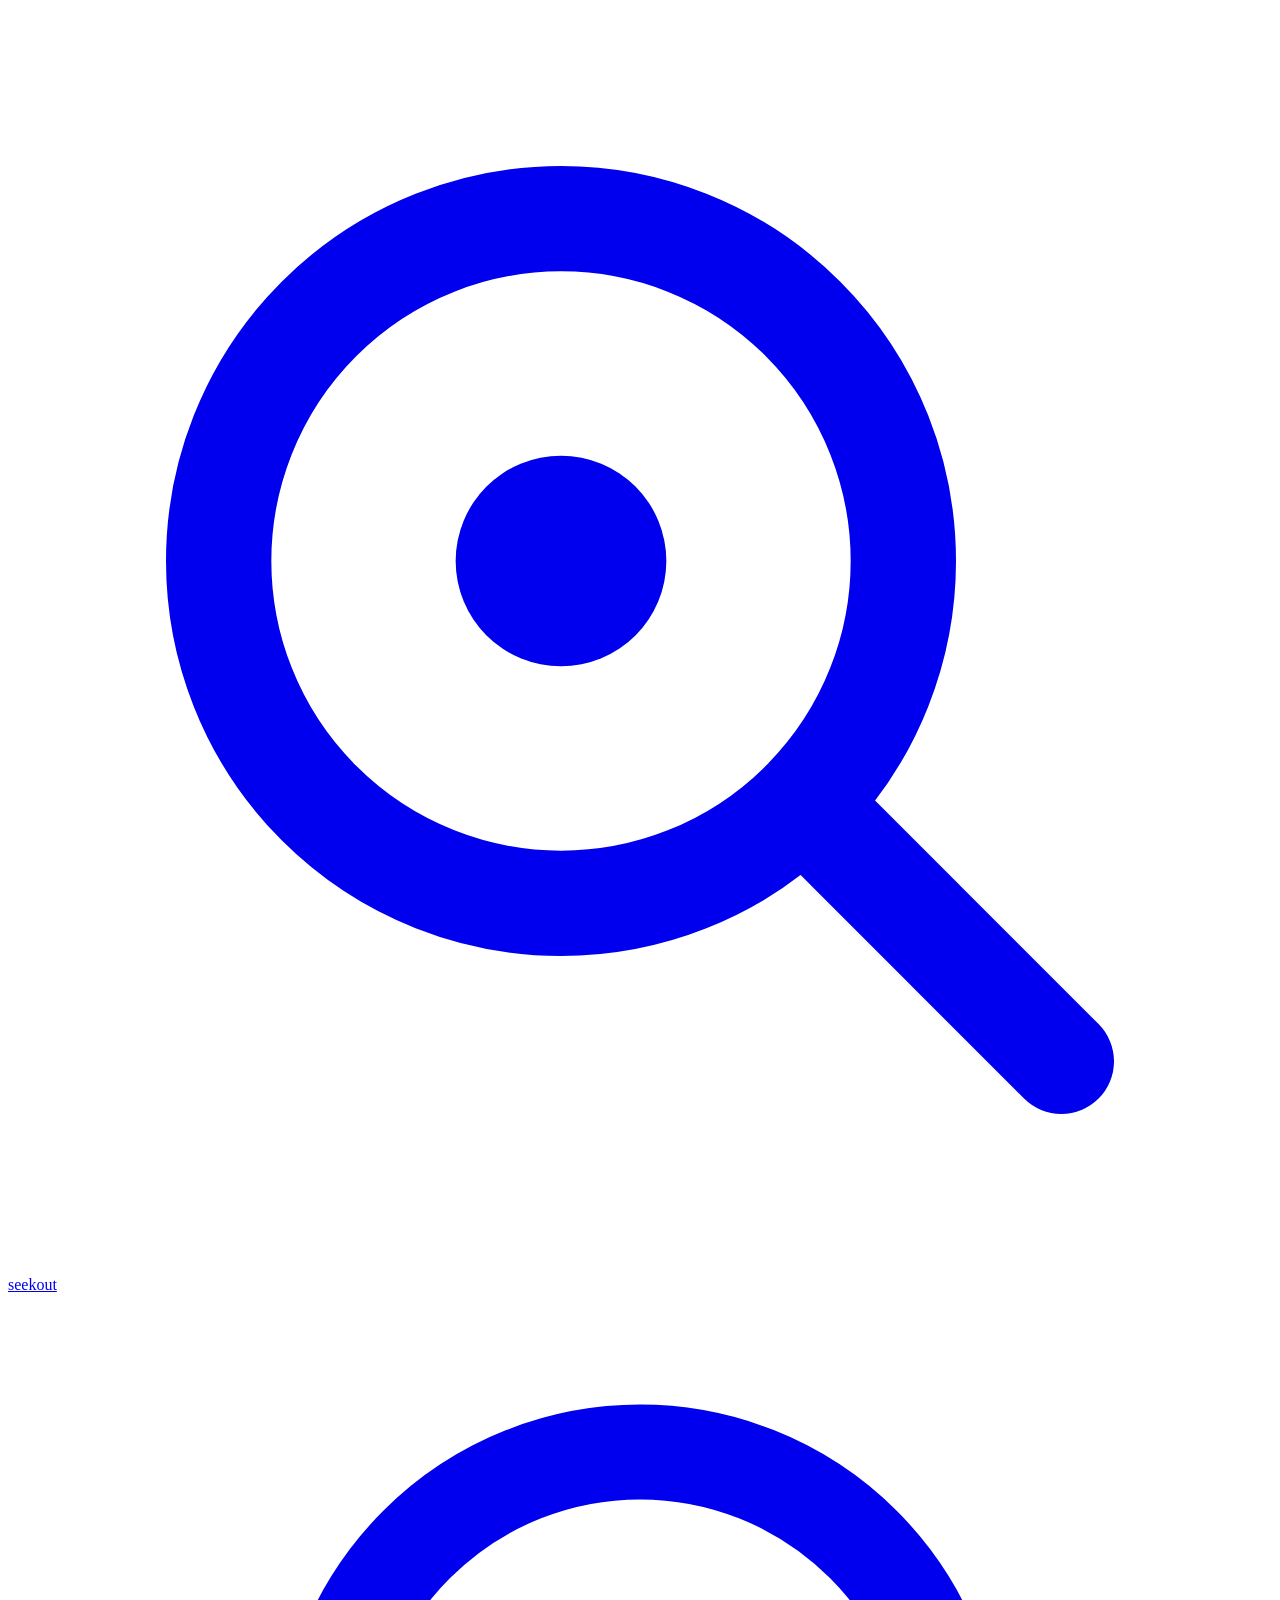
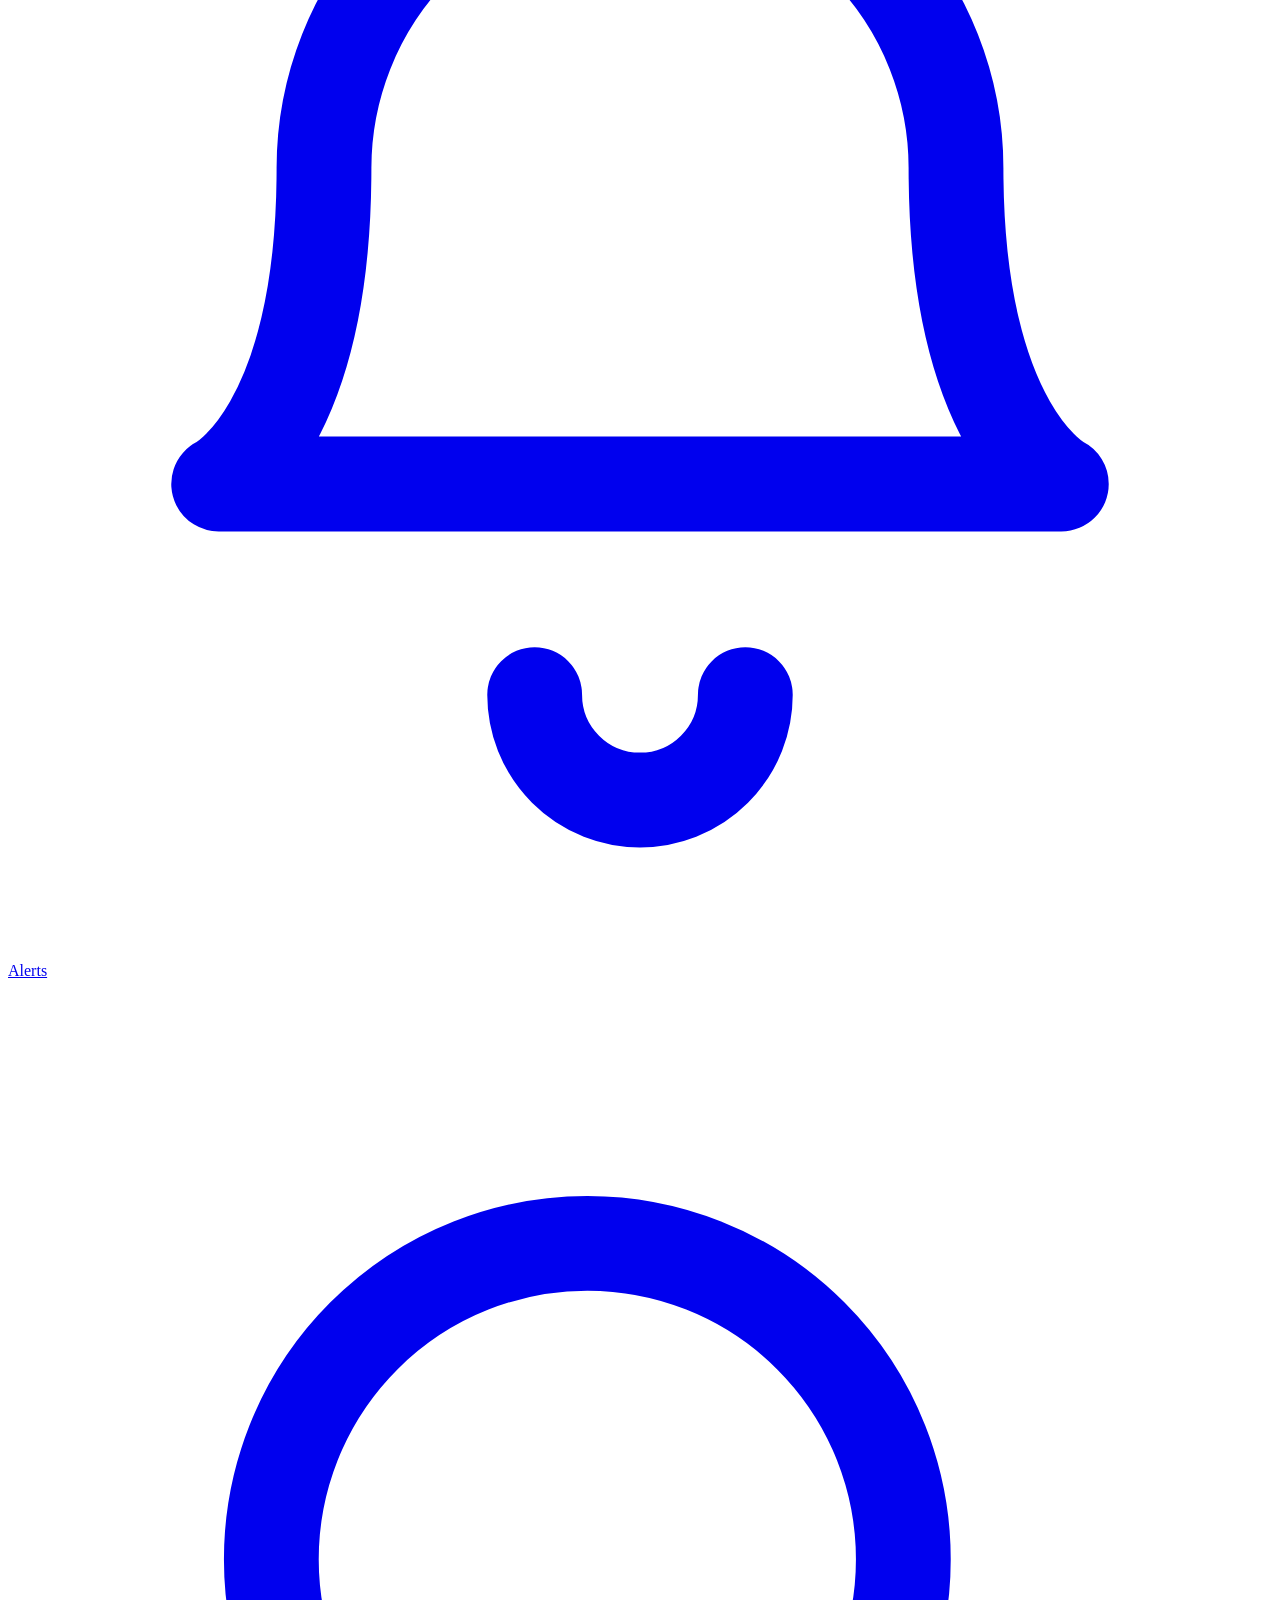
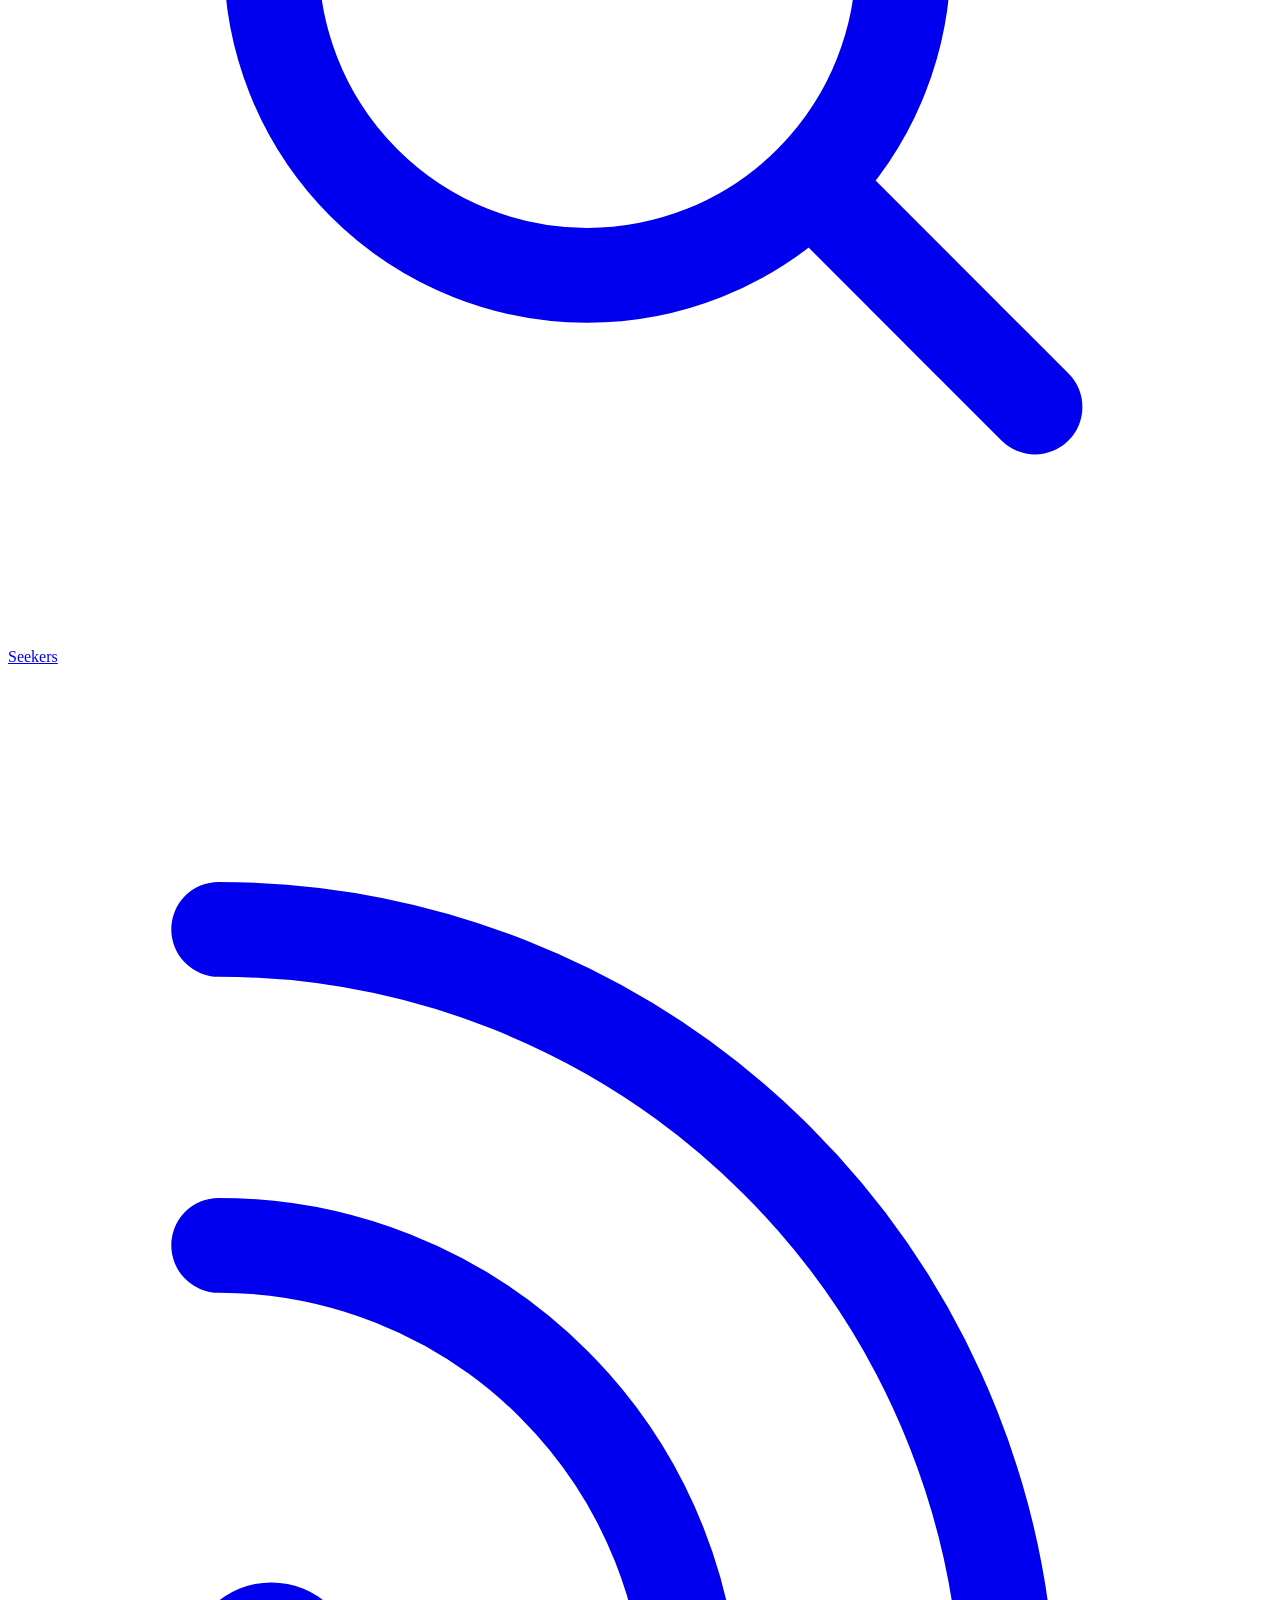
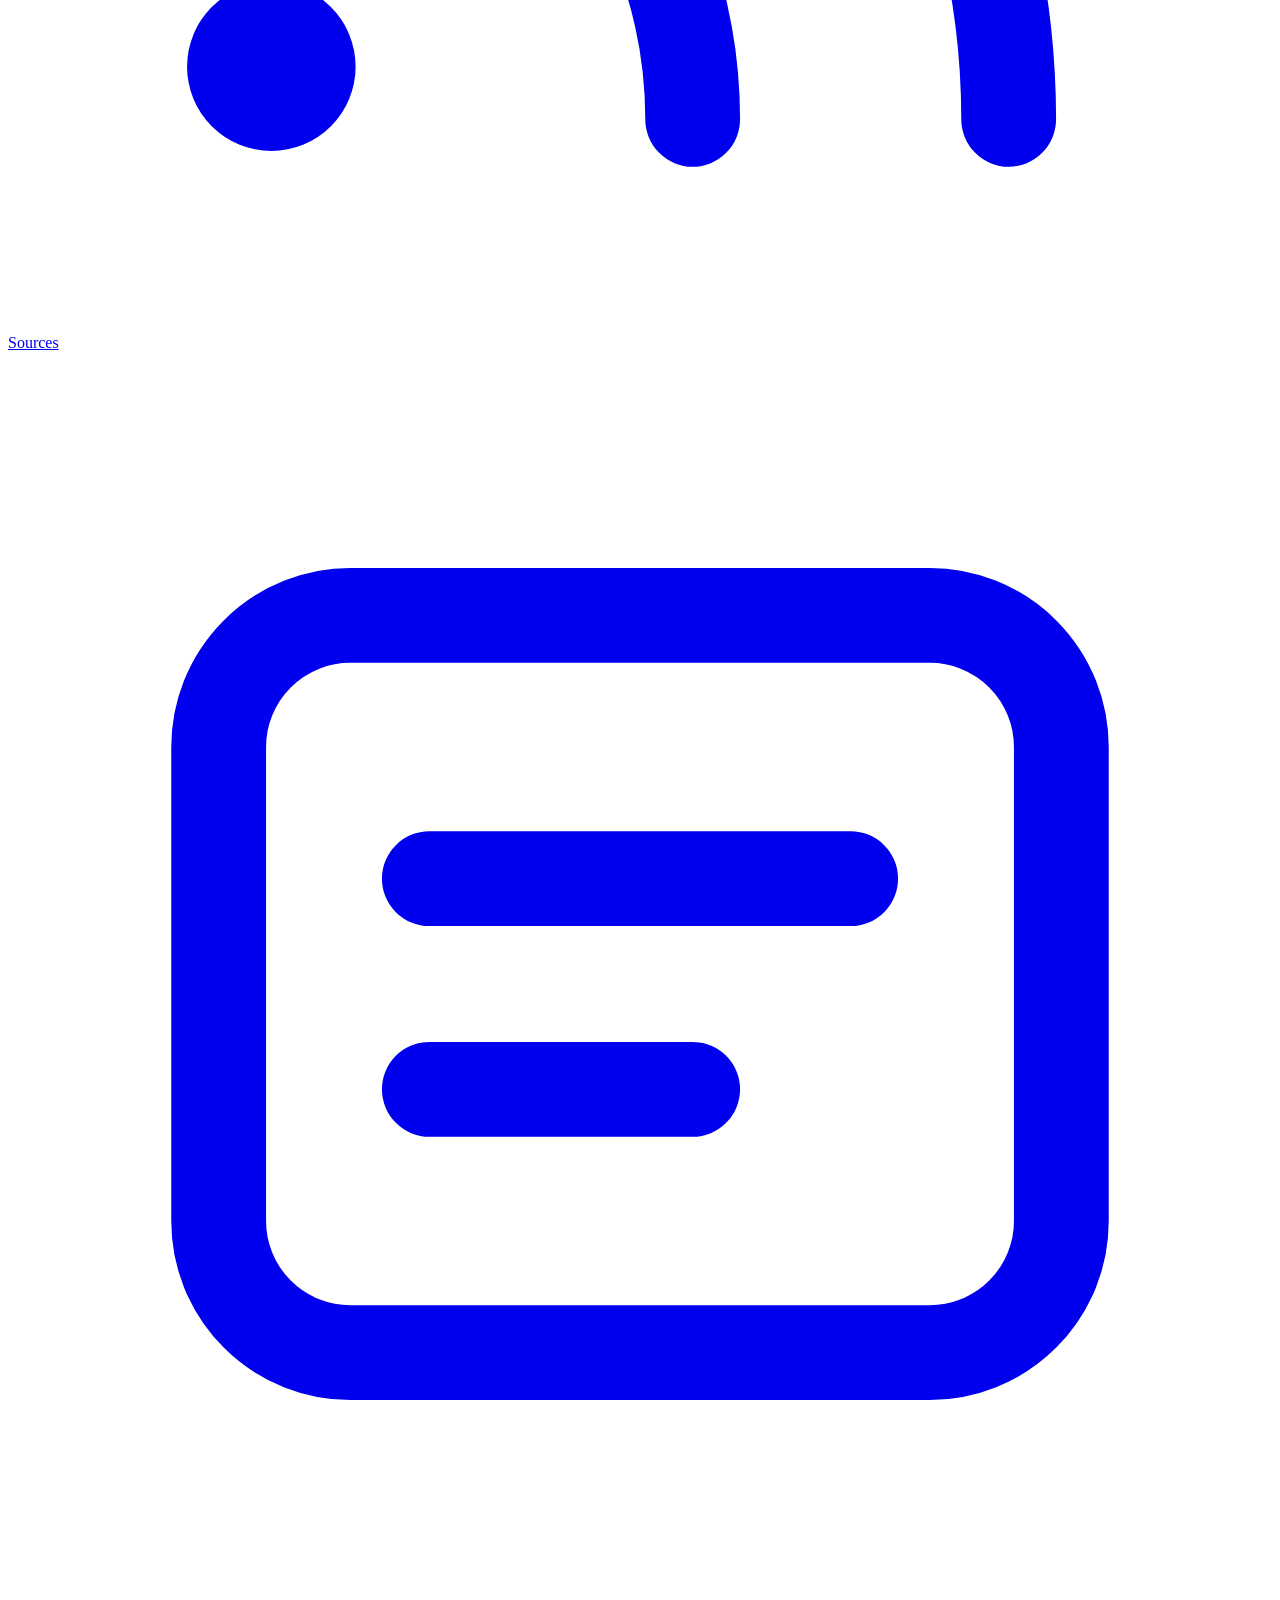
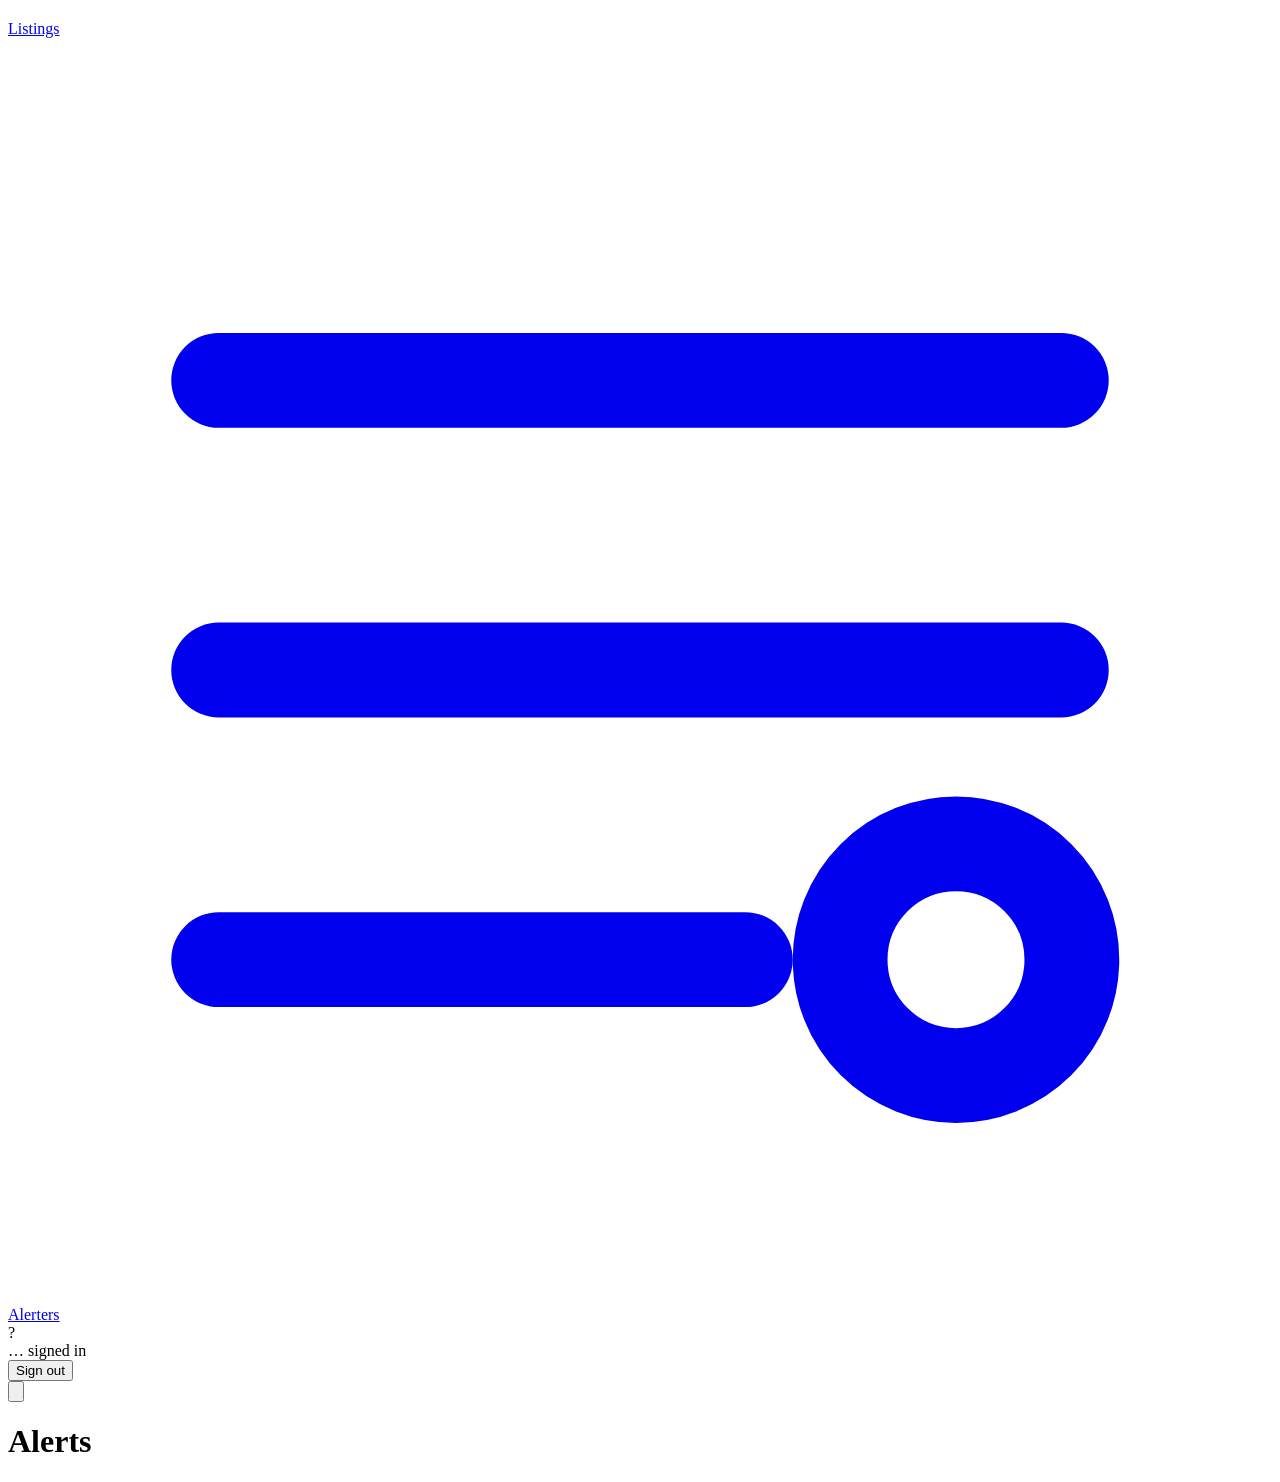
==== web/app/index.html @ 883607df "Overhaul the web UI: landing page plus a real app shell The old UI was one page of tab-switched list" ====
<!DOCTYPE html>
<html lang="en">
<head>
<meta charset="utf-8">
<meta name="viewport" content="width=device-width, initial-scale=1">
<title>seekout</title>
<link rel="icon" href="/favicon.svg" type="image/svg+xml">
<link rel="stylesheet" href="/styles.css">
<link rel="stylesheet" href="/app/app.css">
</head>
<body class="app-body">

<div class="app-shell">
  <aside class="sidebar" id="sidebar">
    <a class="brand" href="/">
      <svg viewBox="0 0 24 24" fill="none" aria-hidden="true">
        <circle cx="10.5" cy="10.5" r="6.5" stroke="currentColor" stroke-width="2"/>
        <path d="m15.6 15.6 4.4 4.4" stroke="currentColor" stroke-width="2" stroke-linecap="round"/>
        <circle cx="10.5" cy="10.5" r="2" fill="currentColor"/>
      </svg>
      <span>seekout</span>
    </a>

    <nav class="nav" id="nav">
      <a href="#/alerts" data-route="alerts">
        <svg viewBox="0 0 24 24"><path d="M12 3a6 6 0 0 0-6 6c0 5-2 6-2 6h16s-2-1-2-6a6 6 0 0 0-6-6Z" stroke="currentColor" stroke-width="1.8" fill="none" stroke-linejoin="round"/><path d="M10 19a2 2 0 0 0 4 0" stroke="currentColor" stroke-width="1.8" fill="none" stroke-linecap="round"/></svg>
        <span>Alerts</span>
        <span class="nav-count" id="nav-alerts-count" hidden></span>
      </a>
      <a href="#/seekers" data-route="seekers">
        <svg viewBox="0 0 24 24"><circle cx="11" cy="11" r="6" stroke="currentColor" stroke-width="1.8" fill="none"/><path d="m15.5 15.5 4 4" stroke="currentColor" stroke-width="1.8" stroke-linecap="round"/></svg>
        <span>Seekers</span>
      </a>
      <a href="#/sources" data-route="sources">
        <svg viewBox="0 0 24 24"><path d="M4 11a9 9 0 0 1 9 9M4 5a15 15 0 0 1 15 15" stroke="currentColor" stroke-width="1.8" fill="none" stroke-linecap="round"/><circle cx="5" cy="19" r="1.6" fill="currentColor"/></svg>
        <span>Sources</span>
      </a>
      <a href="#/listings" data-route="listings">
        <svg viewBox="0 0 24 24"><rect x="4" y="5" width="16" height="14" rx="2.5" stroke="currentColor" stroke-width="1.8" fill="none"/><path d="M8 10h8M8 14h5" stroke="currentColor" stroke-width="1.8" stroke-linecap="round"/></svg>
        <span>Listings</span>
      </a>
      <a href="#/alerters" data-route="alerters">
        <svg viewBox="0 0 24 24"><path d="M4 6.5h16M4 12h16M4 17.5h10" stroke="currentColor" stroke-width="1.8" stroke-linecap="round"/><circle cx="18" cy="17.5" r="2.2" stroke="currentColor" stroke-width="1.8" fill="none"/></svg>
        <span>Alerters</span>
      </a>
    </nav>

    <div class="sidebar-foot">
      <div class="account">
        <div class="avatar" id="account-avatar">?</div>
        <div class="account-meta">
          <span class="truncate" id="account-email">…</span>
          <span class="dim small">signed in</span>
        </div>
      </div>
      <button class="btn btn-ghost btn-sm" id="signout">Sign out</button>
    </div>
  </aside>

  <div class="main">
    <header class="topbar">
      <button class="btn btn-icon btn-ghost menu-toggle" id="menu-toggle" aria-label="Menu">
        <svg viewBox="0 0 24 24"><path d="M4 7h16M4 12h16M4 17h16" stroke="currentColor" stroke-width="2" stroke-linecap="round"/></svg>
      </button>
      <div class="page-head">
        <h1 id="page-title">Alerts</h1>
        <p class="muted small" id="page-sub"></p>
      </div>
      <div class="topbar-actions row" id="page-actions"></div>
    </header>

    <main class="view" id="view"></main>
  </div>
</div>

<div id="modal-host"></div>
<div class="toasts" id="toasts"></div>

<script src="/vendor/pocketbase.umd.js"></script>
<script src="/app/app.js"></script>
</body>
</html>
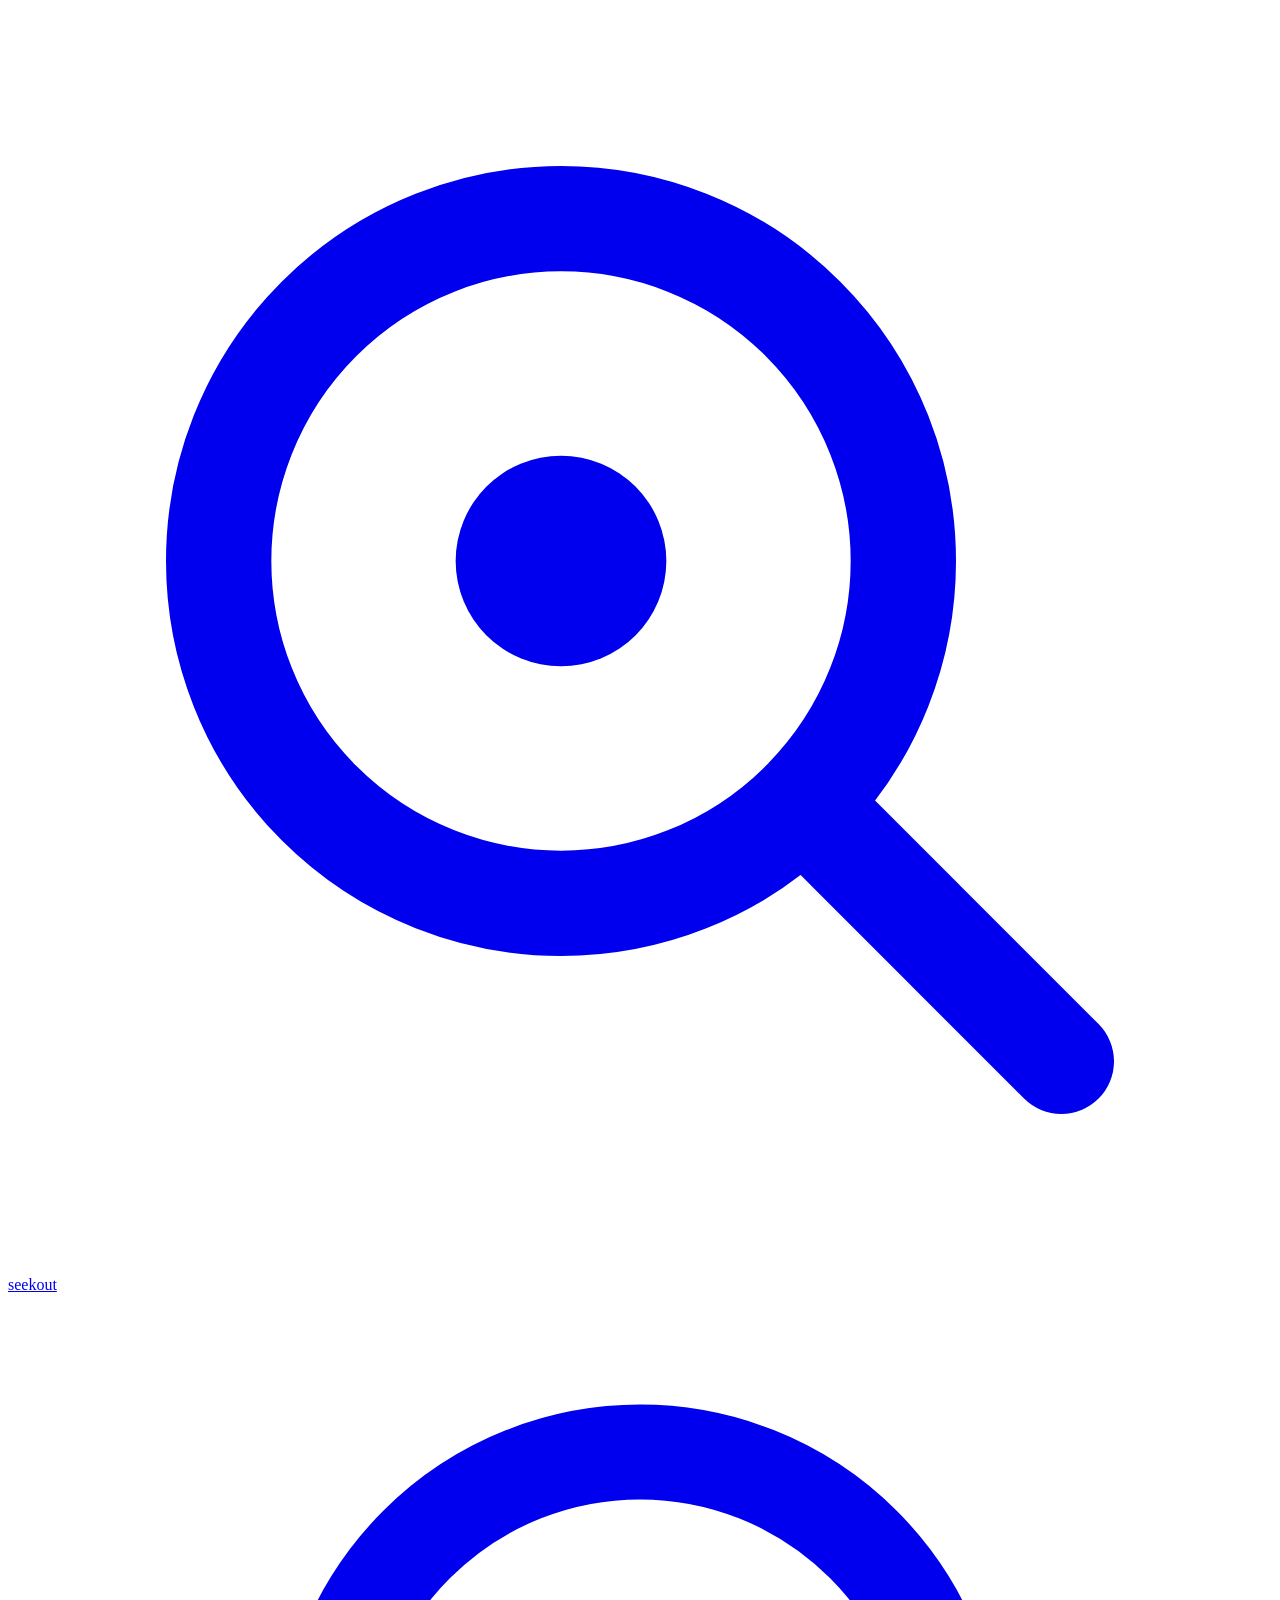
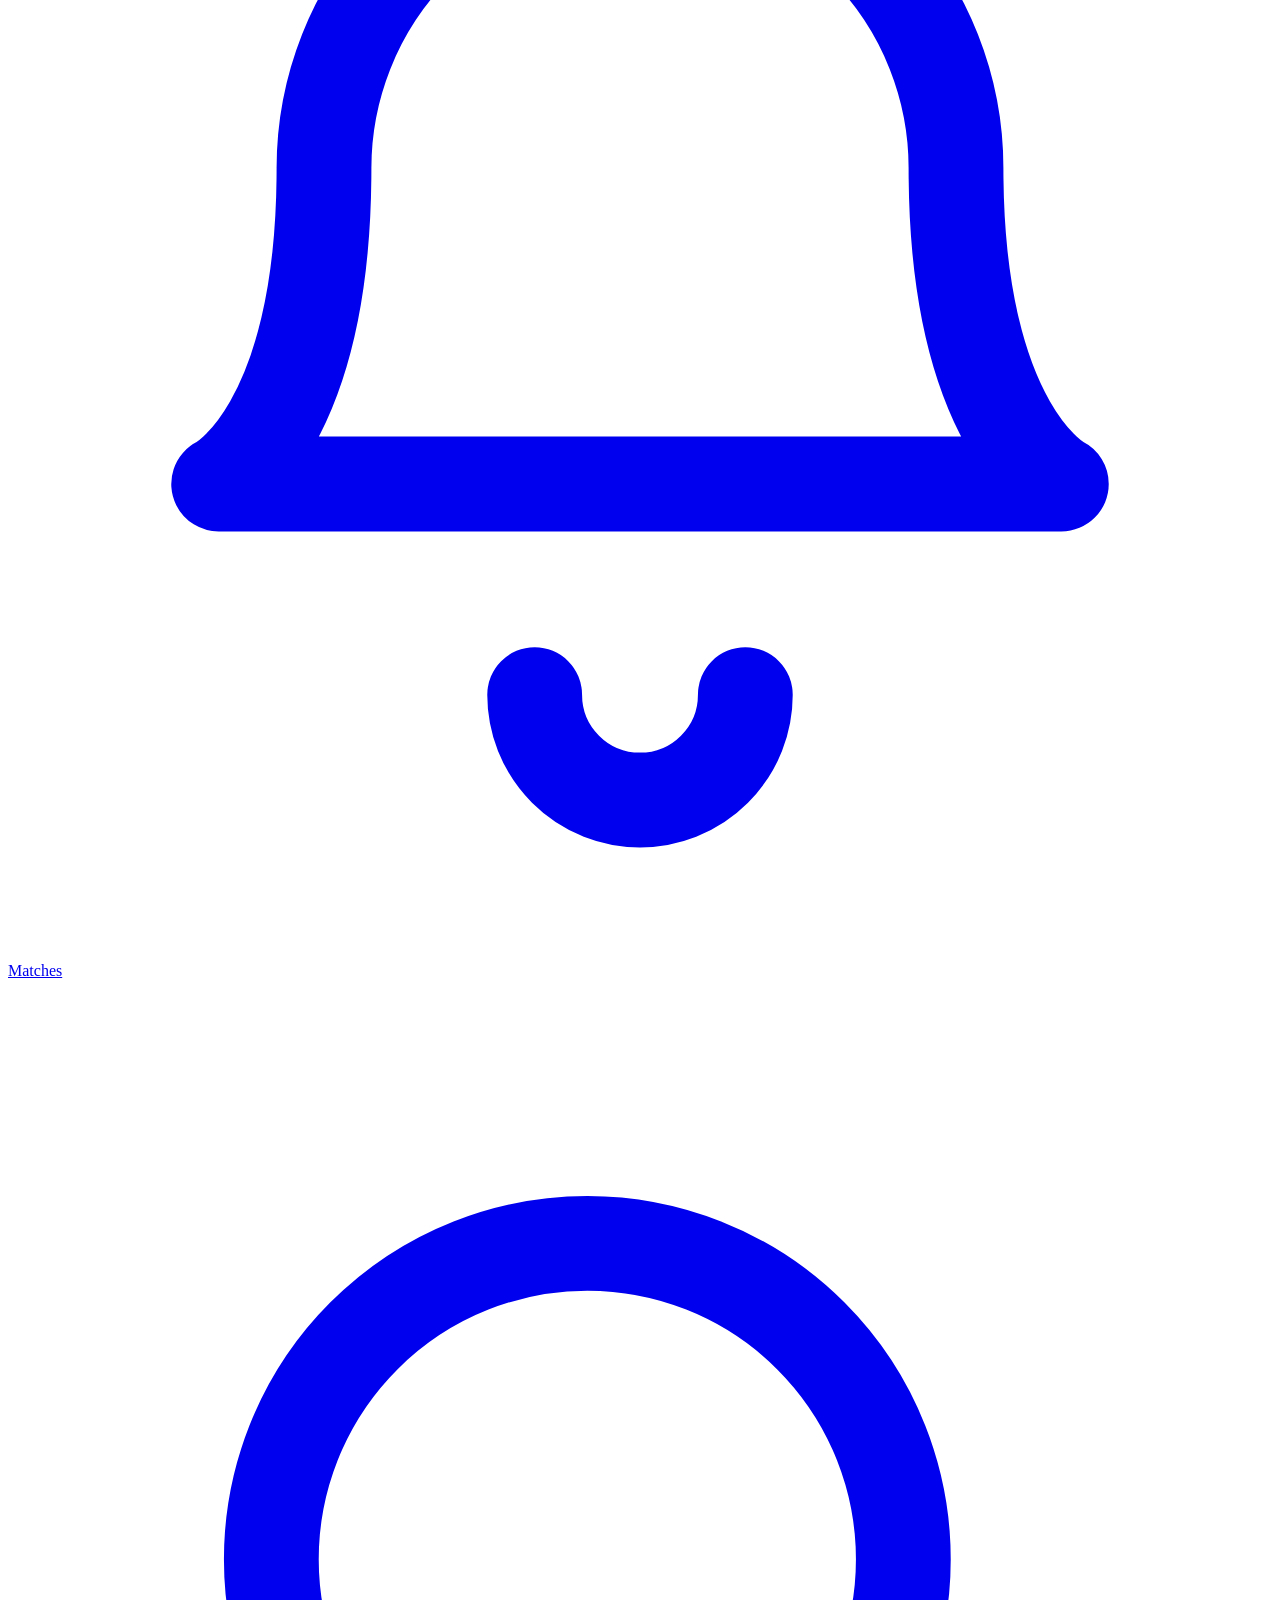
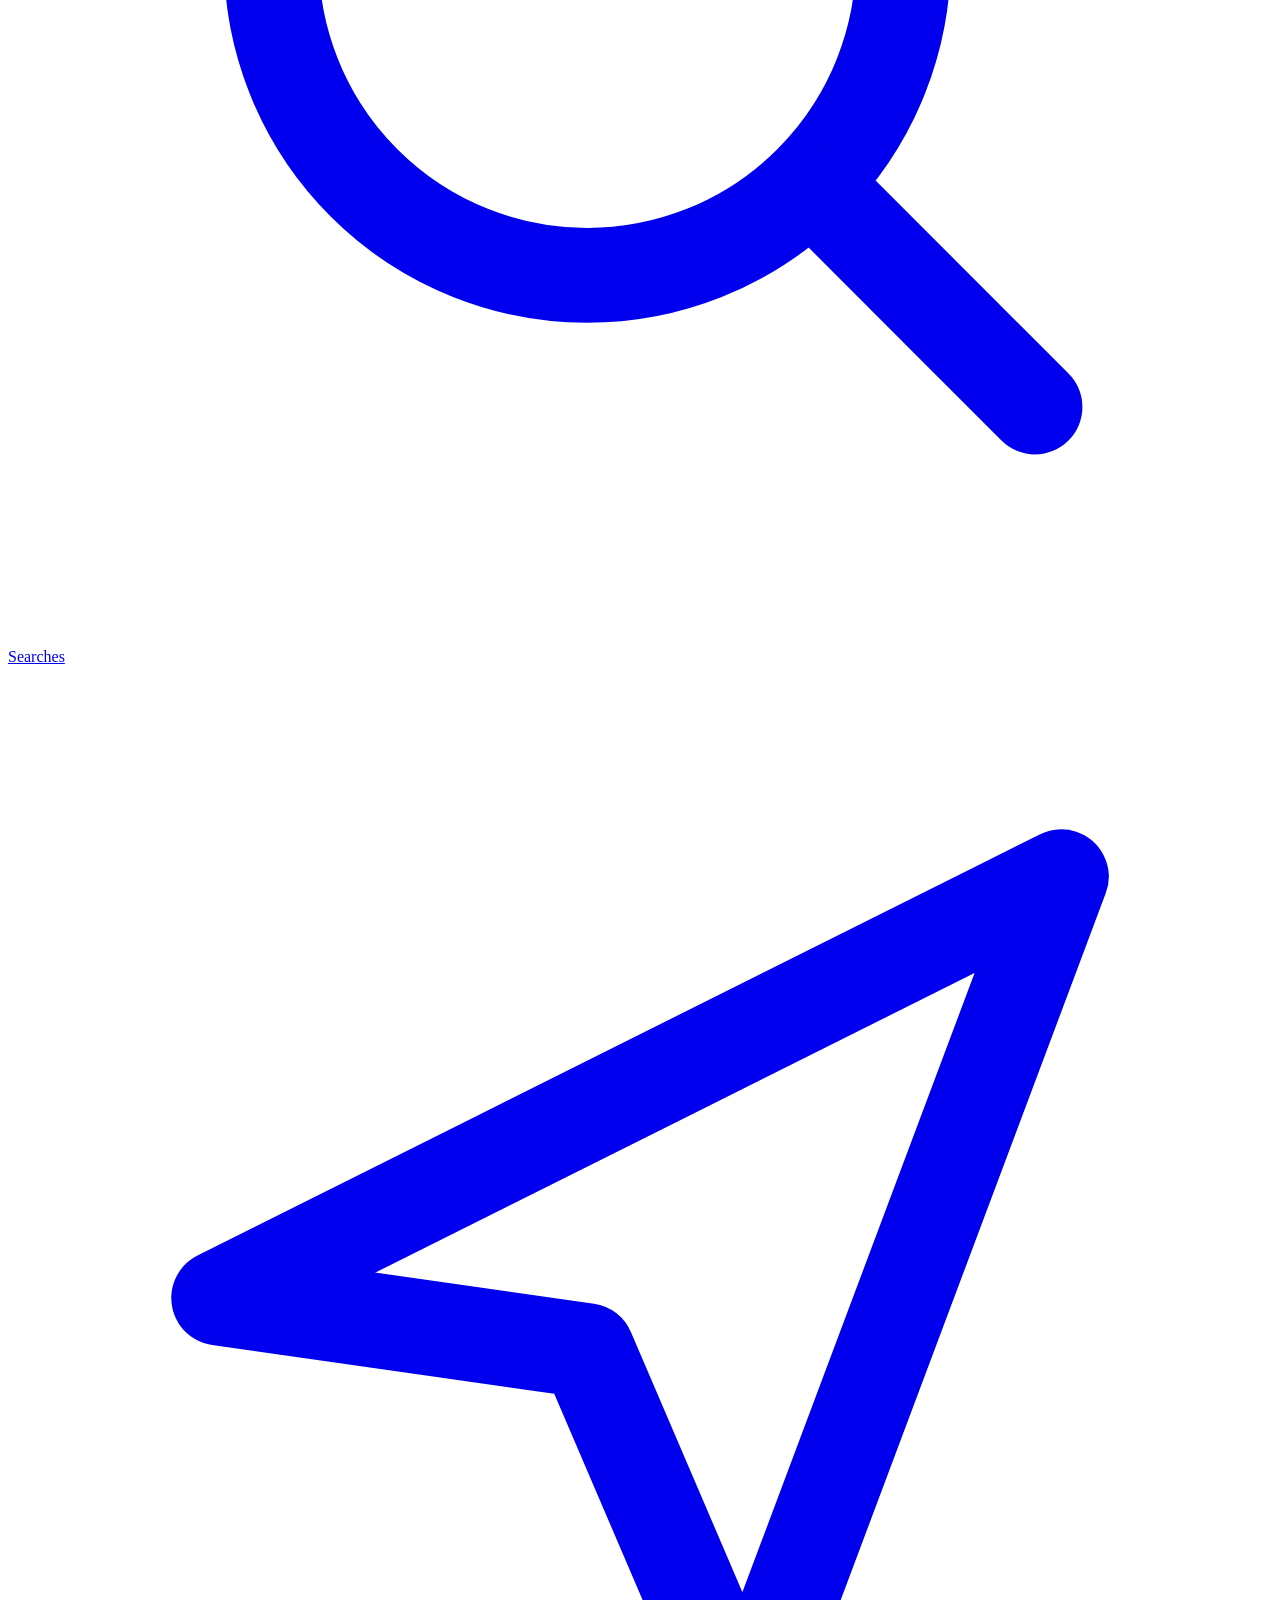
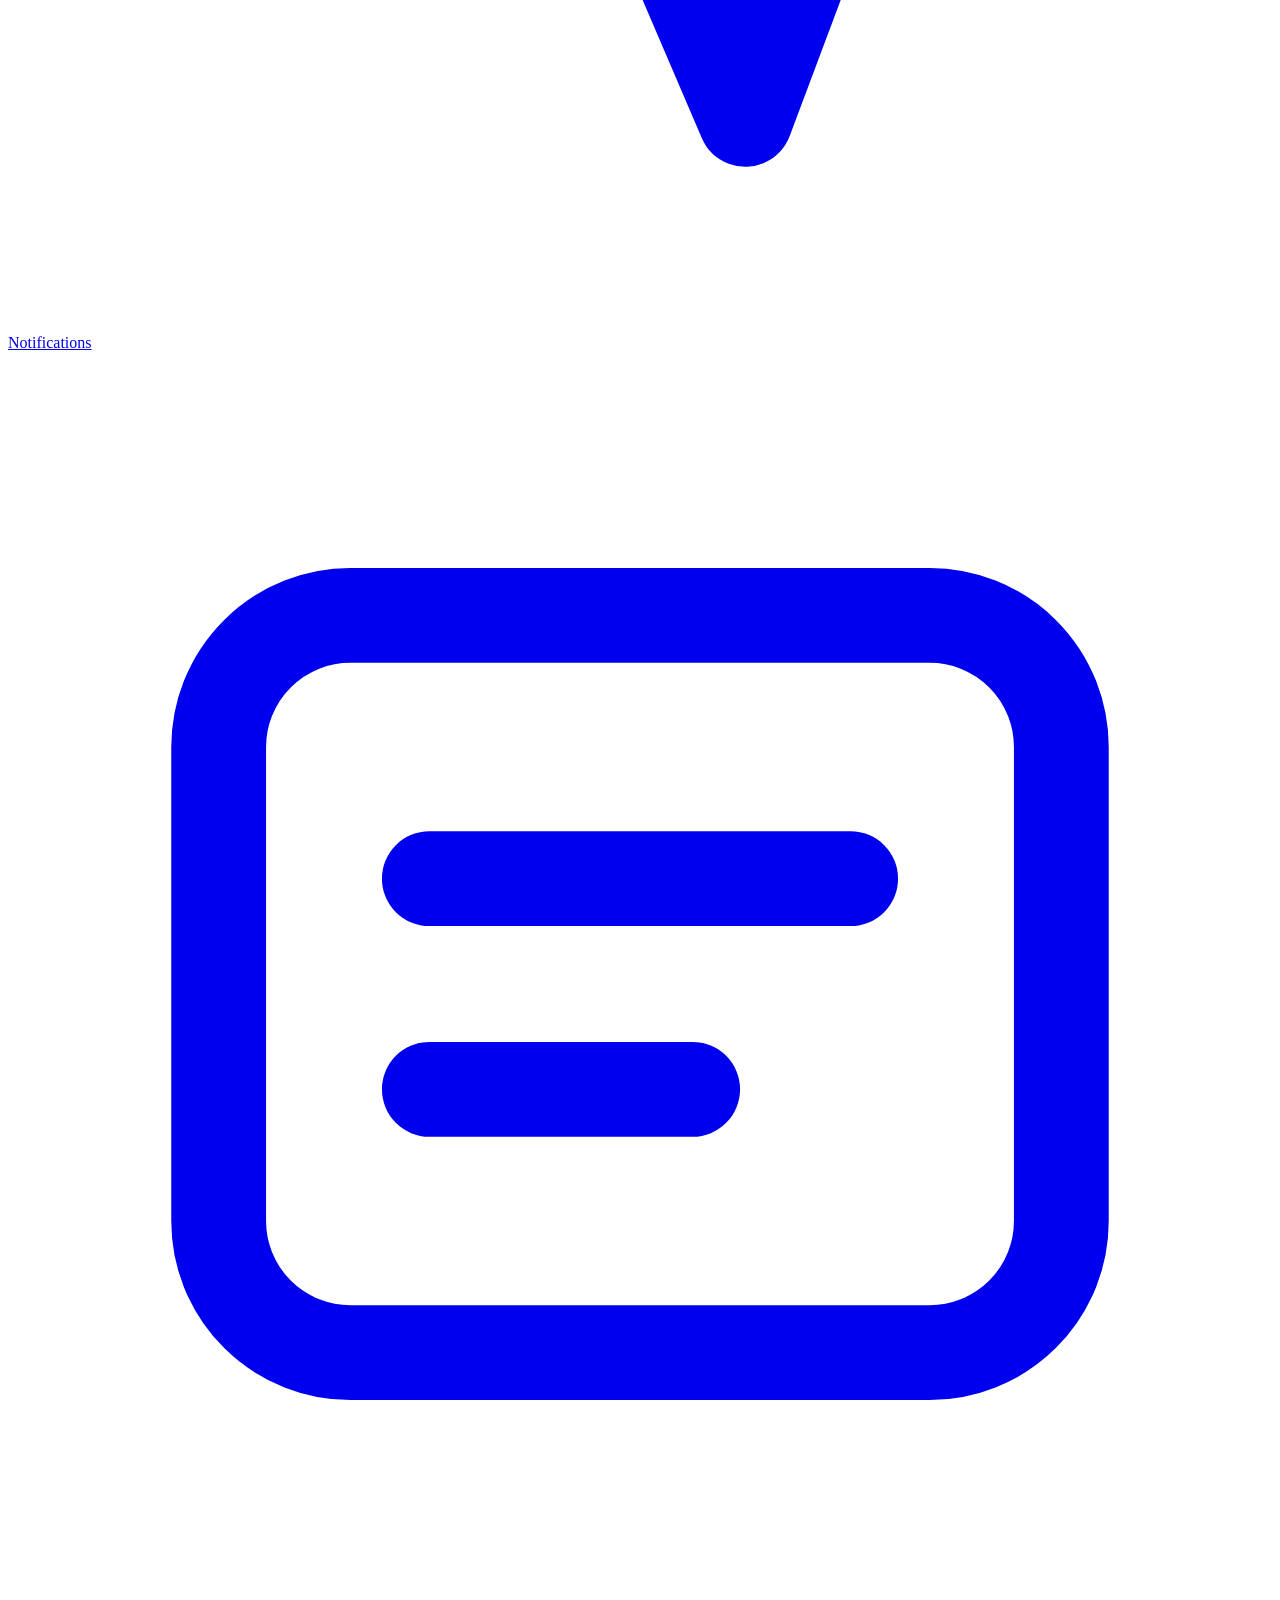
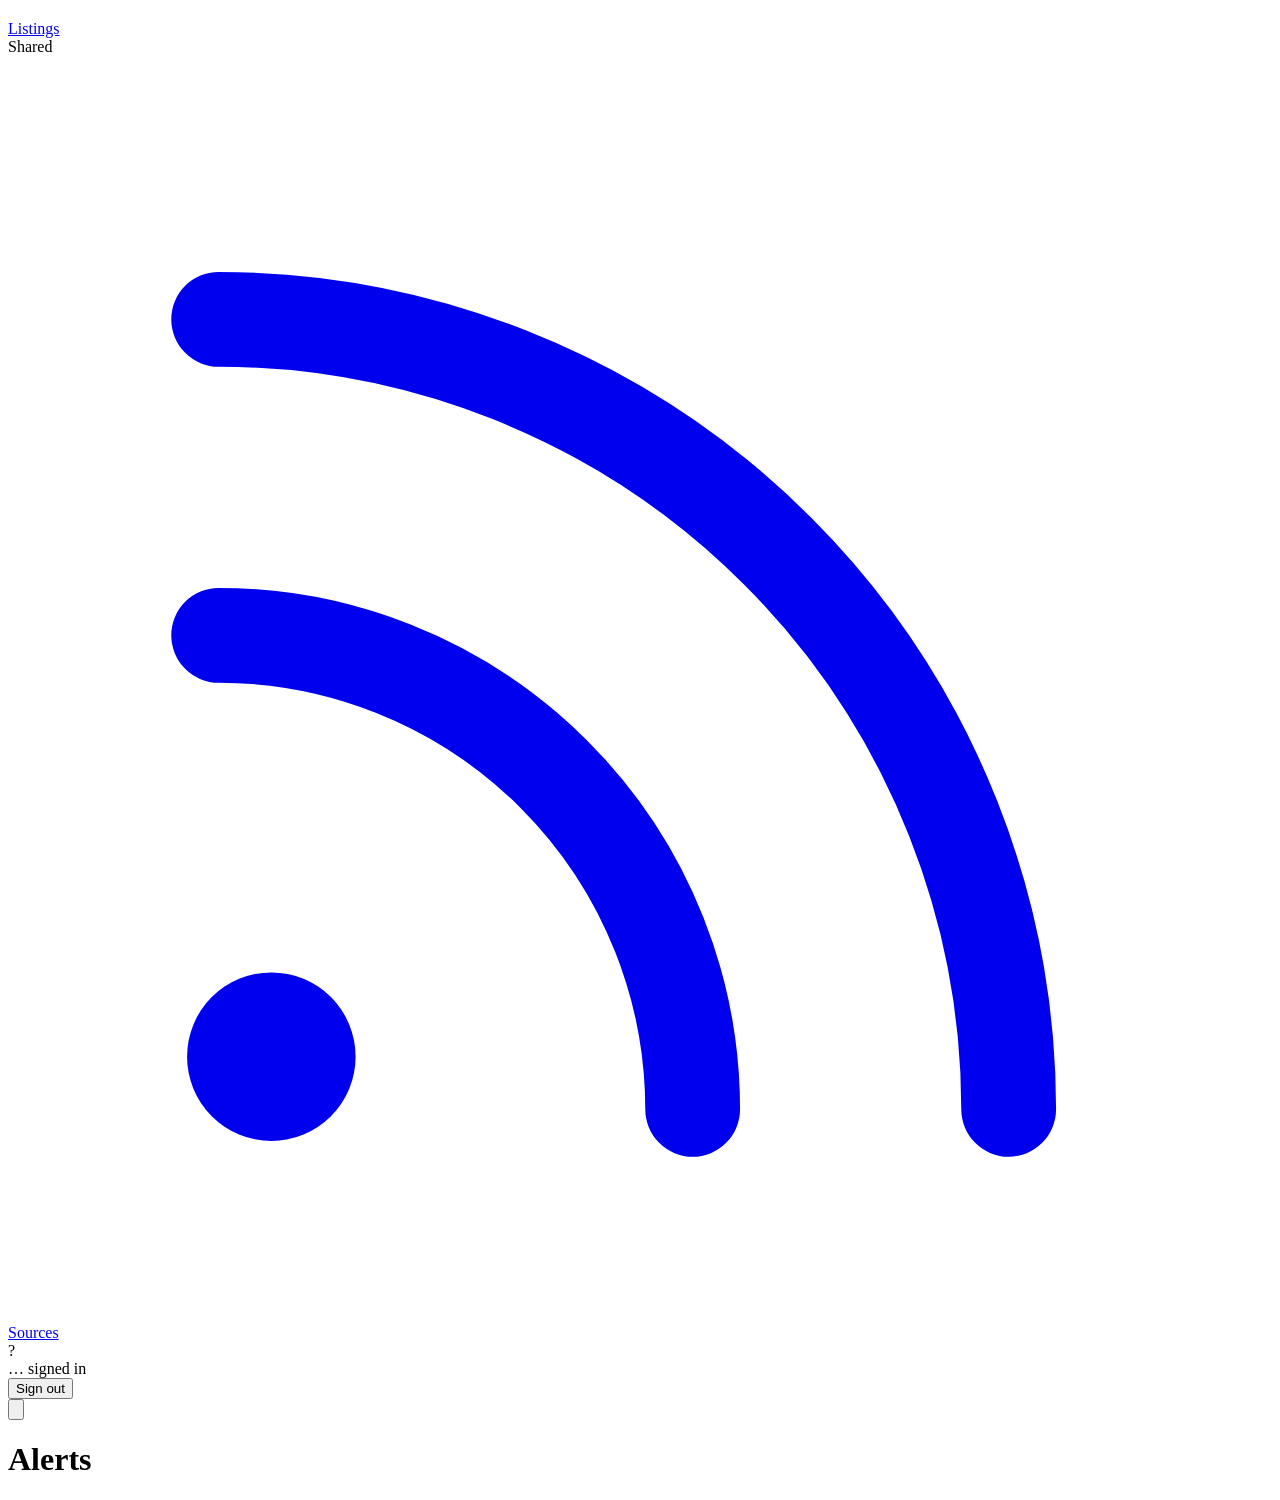
==== commit b6798666: "Rework the web UI around a live match preview; quieter logs UX audit fixes: - Plain names in the app" ====
--- a/web/app/index.html
+++ b/web/app/index.html
@@ -24,25 +24,28 @@
     <nav class="nav" id="nav">
       <a href="#/alerts" data-route="alerts">
         <svg viewBox="0 0 24 24"><path d="M12 3a6 6 0 0 0-6 6c0 5-2 6-2 6h16s-2-1-2-6a6 6 0 0 0-6-6Z" stroke="currentColor" stroke-width="1.8" fill="none" stroke-linejoin="round"/><path d="M10 19a2 2 0 0 0 4 0" stroke="currentColor" stroke-width="1.8" fill="none" stroke-linecap="round"/></svg>
-        <span>Alerts</span>
+        <span>Matches</span>
         <span class="nav-count" id="nav-alerts-count" hidden></span>
       </a>
       <a href="#/seekers" data-route="seekers">
         <svg viewBox="0 0 24 24"><circle cx="11" cy="11" r="6" stroke="currentColor" stroke-width="1.8" fill="none"/><path d="m15.5 15.5 4 4" stroke="currentColor" stroke-width="1.8" stroke-linecap="round"/></svg>
-        <span>Seekers</span>
+        <span>Searches</span>
       </a>
-      <a href="#/sources" data-route="sources">
-        <svg viewBox="0 0 24 24"><path d="M4 11a9 9 0 0 1 9 9M4 5a15 15 0 0 1 15 15" stroke="currentColor" stroke-width="1.8" fill="none" stroke-linecap="round"/><circle cx="5" cy="19" r="1.6" fill="currentColor"/></svg>
-        <span>Sources</span>
+      <a href="#/alerters" data-route="alerters">
+        <svg viewBox="0 0 24 24"><path d="M4 12 20 4l-6 16-3-7-7-1Z" stroke="currentColor" stroke-width="1.8" fill="none" stroke-linejoin="round"/></svg>
+        <span>Notifications</span>
       </a>
       <a href="#/listings" data-route="listings">
         <svg viewBox="0 0 24 24"><rect x="4" y="5" width="16" height="14" rx="2.5" stroke="currentColor" stroke-width="1.8" fill="none"/><path d="M8 10h8M8 14h5" stroke="currentColor" stroke-width="1.8" stroke-linecap="round"/></svg>
         <span>Listings</span>
       </a>
-      <a href="#/alerters" data-route="alerters">
-        <svg viewBox="0 0 24 24"><path d="M4 6.5h16M4 12h16M4 17.5h10" stroke="currentColor" stroke-width="1.8" stroke-linecap="round"/><circle cx="18" cy="17.5" r="2.2" stroke="currentColor" stroke-width="1.8" fill="none"/></svg>
-        <span>Alerters</span>
-      </a>
+      <div class="nav-group" id="nav-shared">
+        <span class="nav-label">Shared</span>
+        <a href="#/sources" data-route="sources">
+          <svg viewBox="0 0 24 24"><path d="M4 11a9 9 0 0 1 9 9M4 5a15 15 0 0 1 15 15" stroke="currentColor" stroke-width="1.8" fill="none" stroke-linecap="round"/><circle cx="5" cy="19" r="1.6" fill="currentColor"/></svg>
+          <span>Sources</span>
+        </a>
+      </div>
     </nav>
 
     <div class="sidebar-foot">
@@ -50,7 +53,7 @@
         <div class="avatar" id="account-avatar">?</div>
         <div class="account-meta">
           <span class="truncate" id="account-email">…</span>
-          <span class="dim small">signed in</span>
+          <span class="dim small" id="account-role">signed in</span>
         </div>
       </div>
       <button class="btn btn-ghost btn-sm" id="signout">Sign out</button>
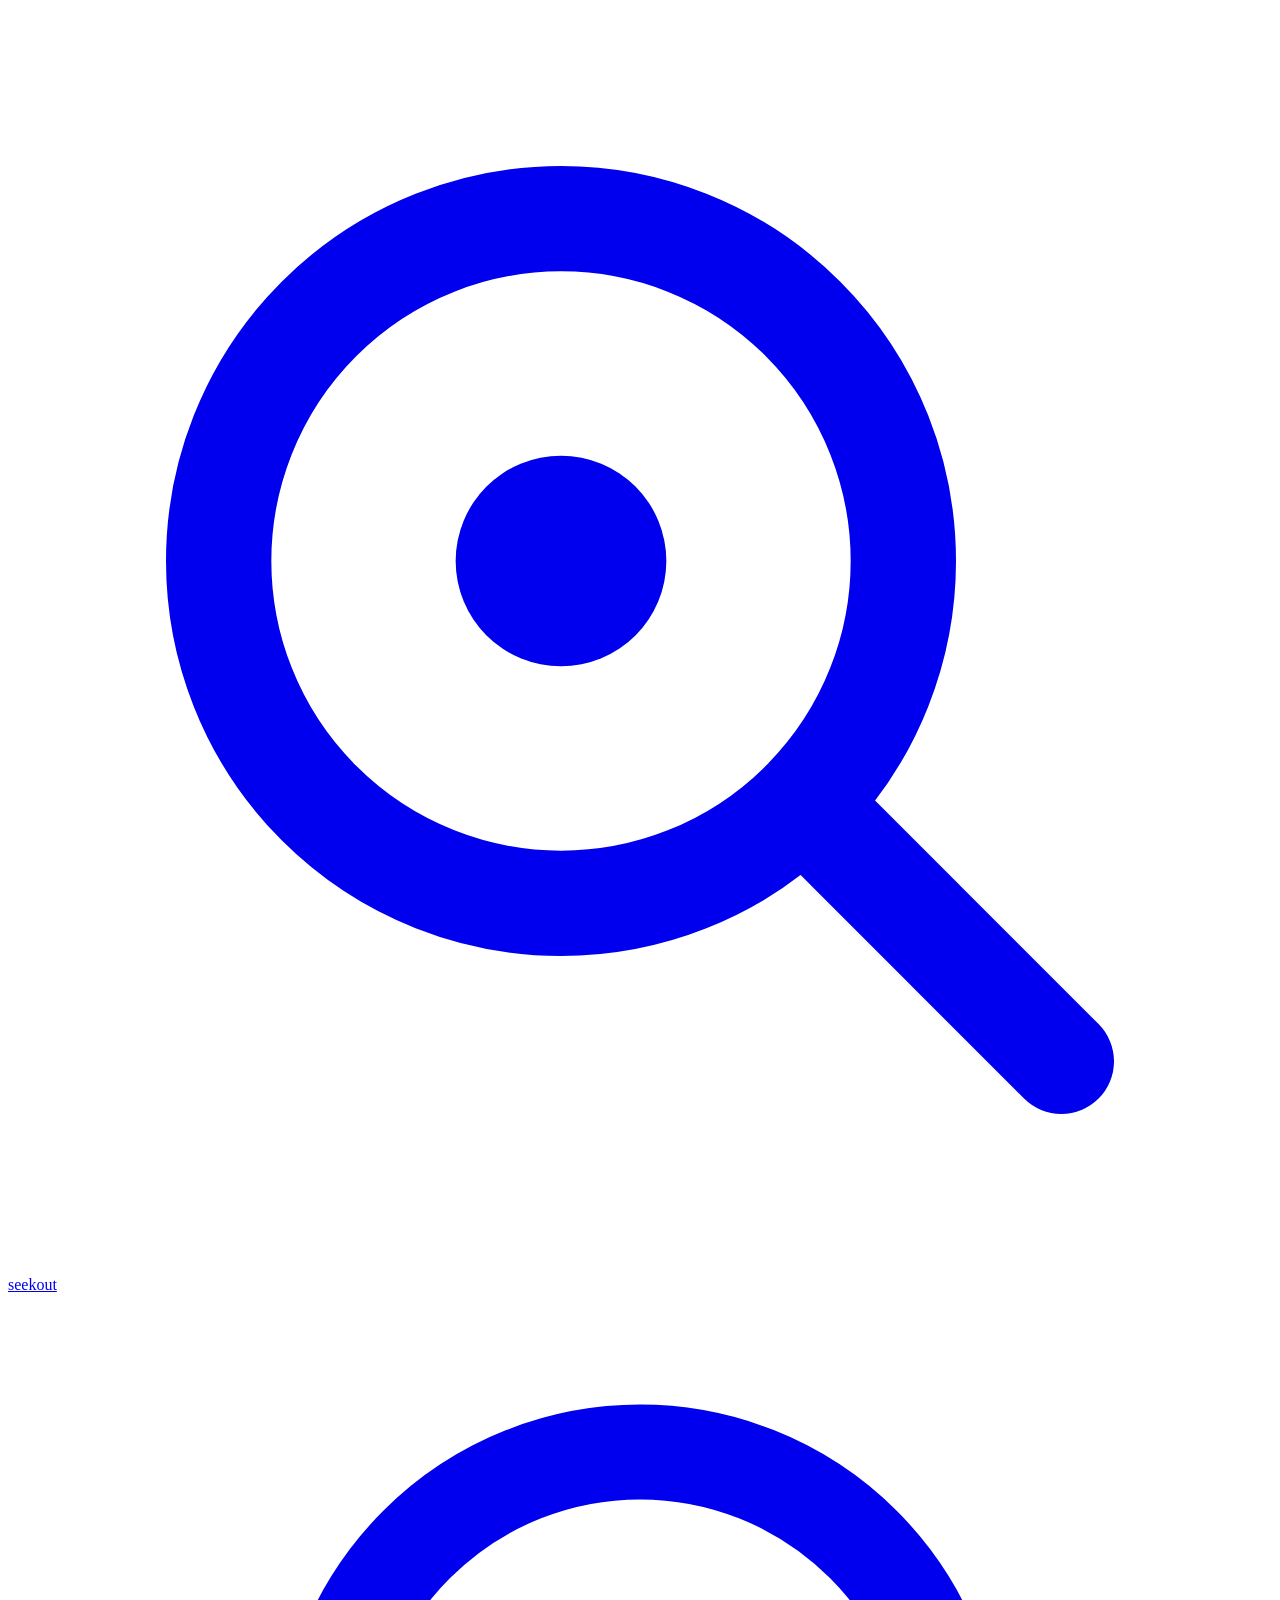
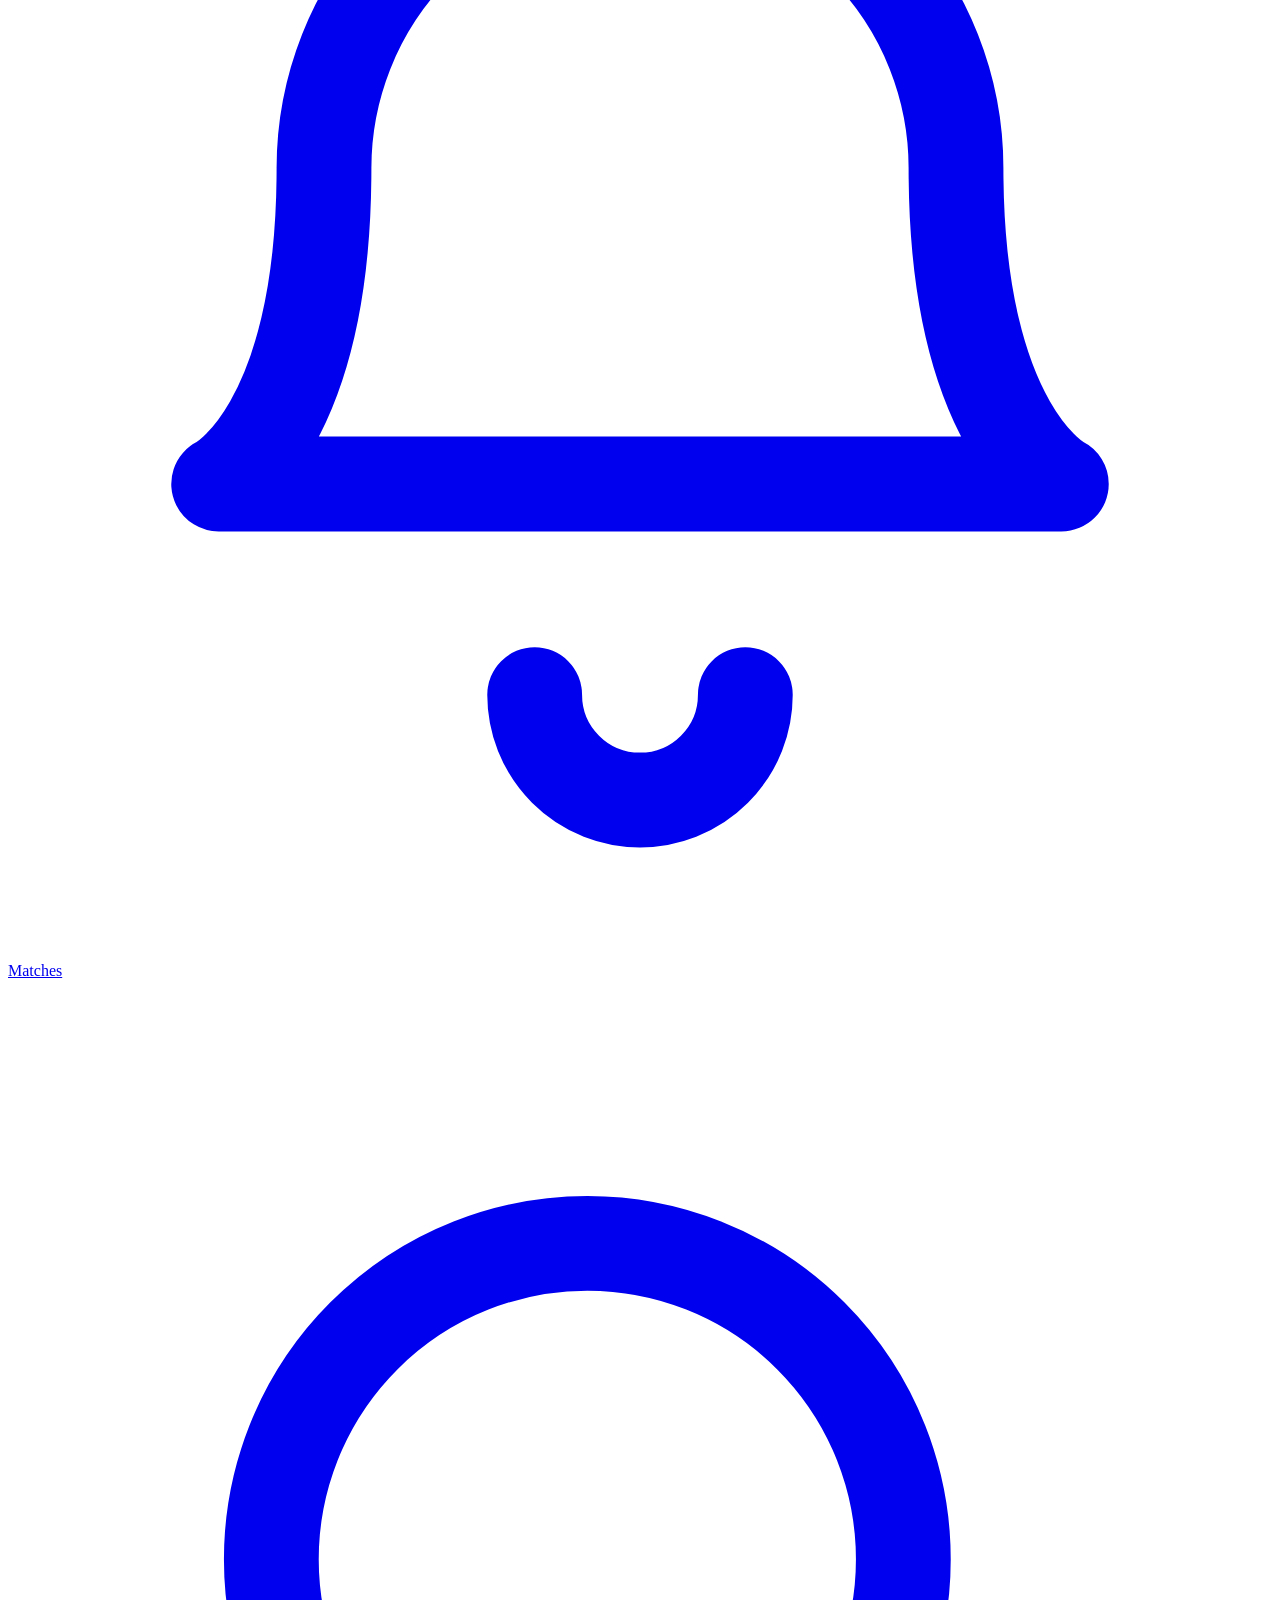
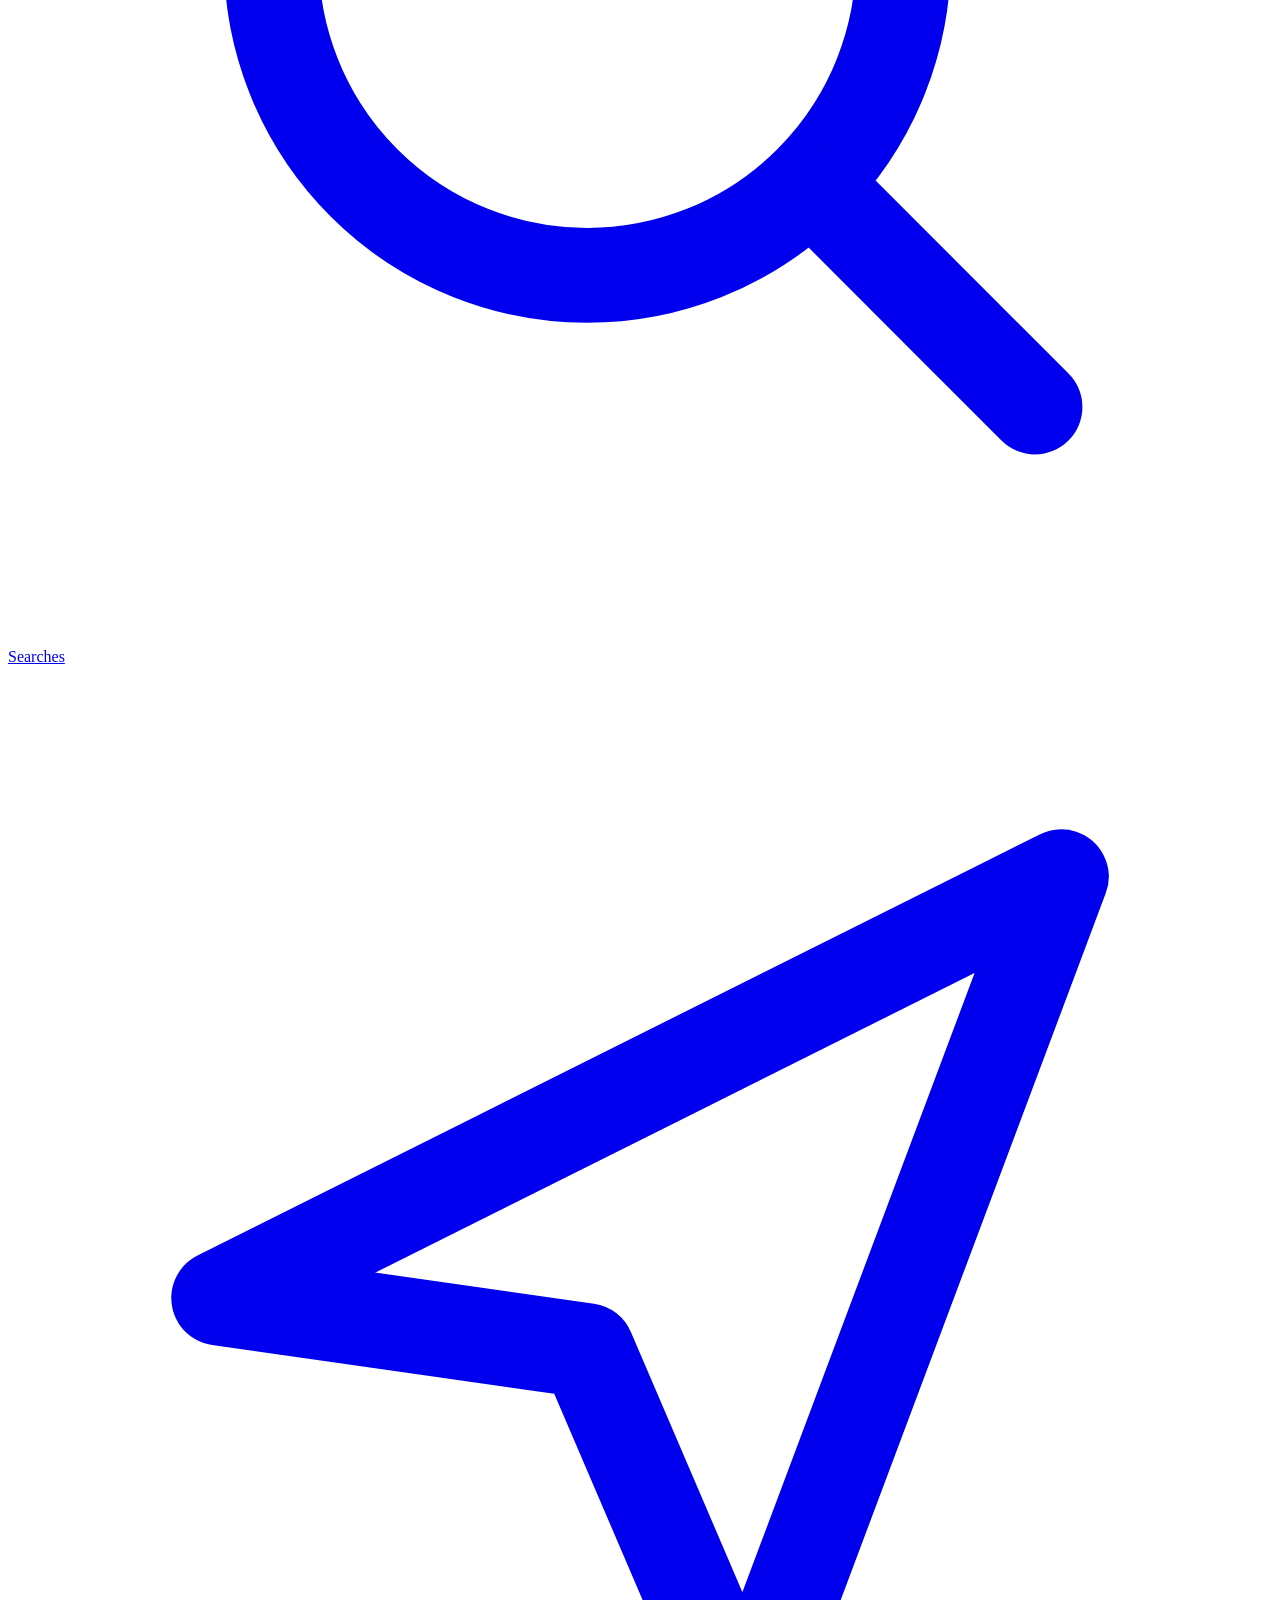
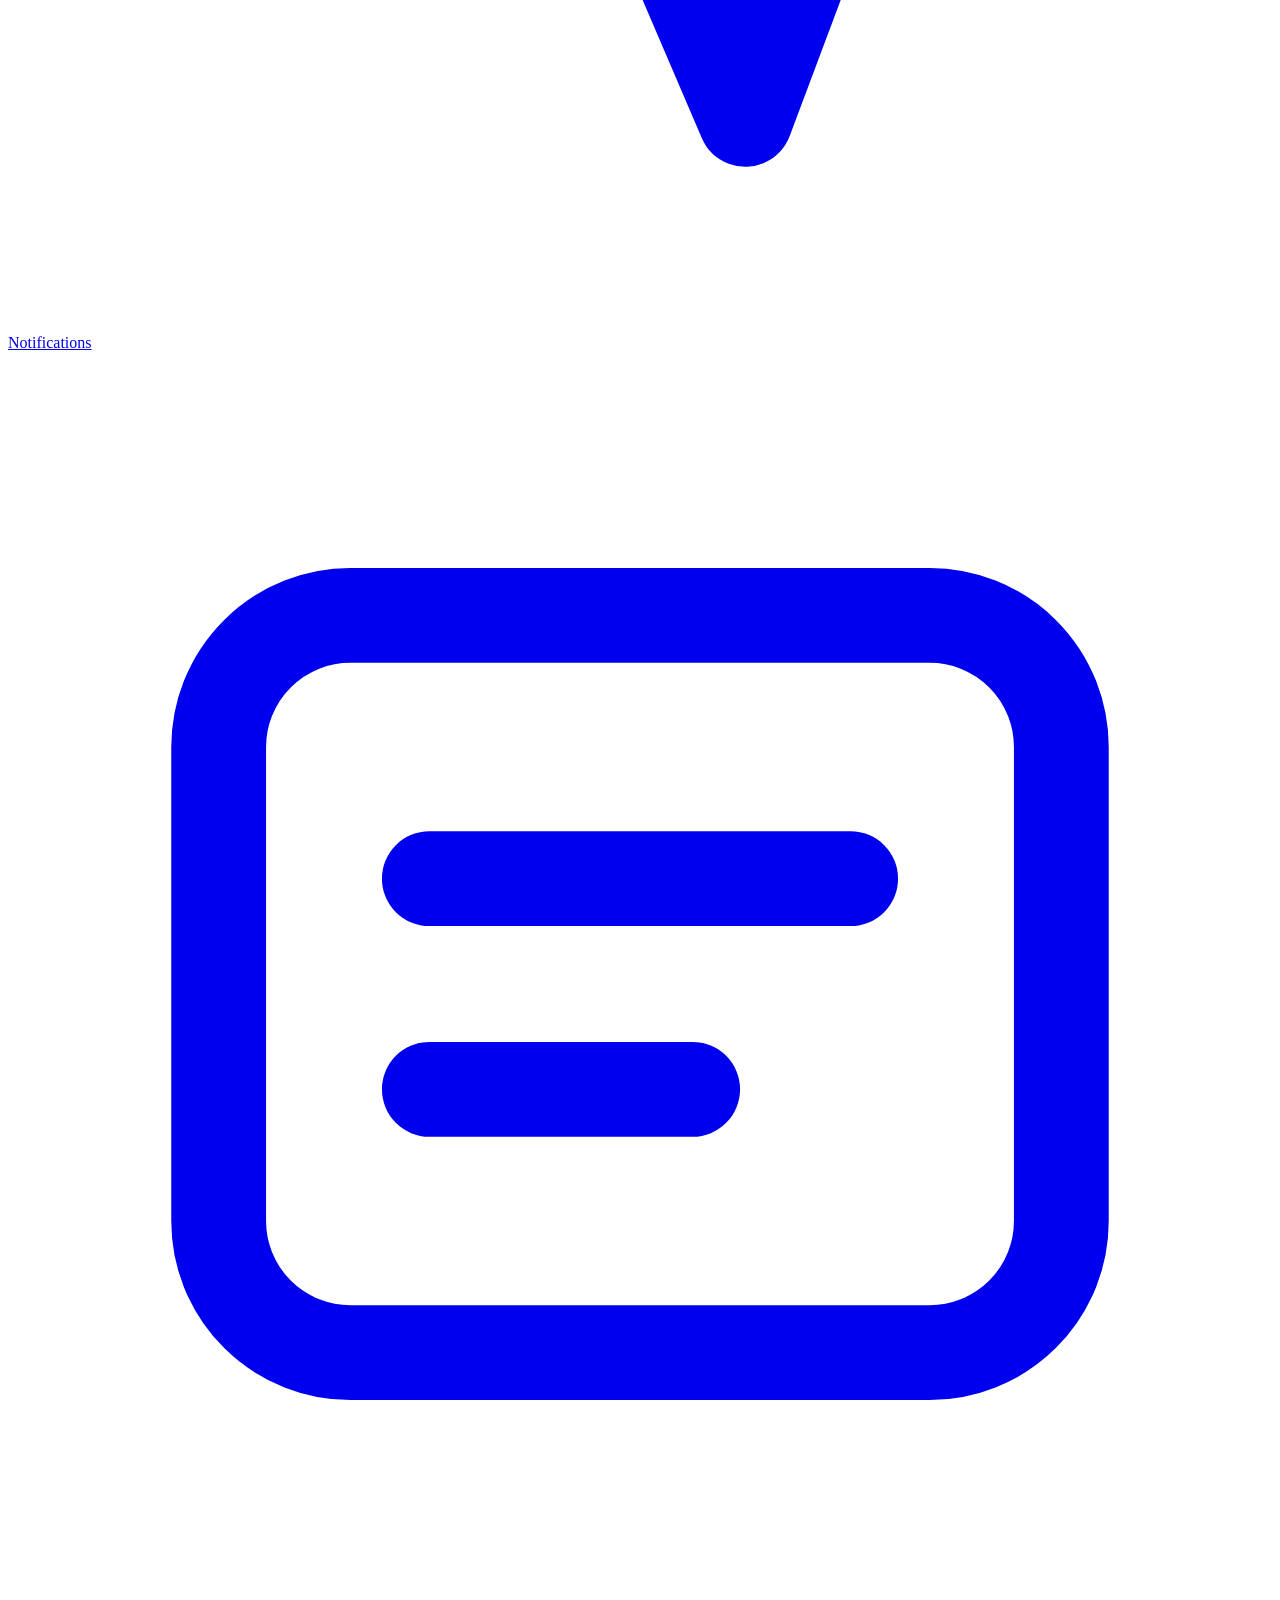
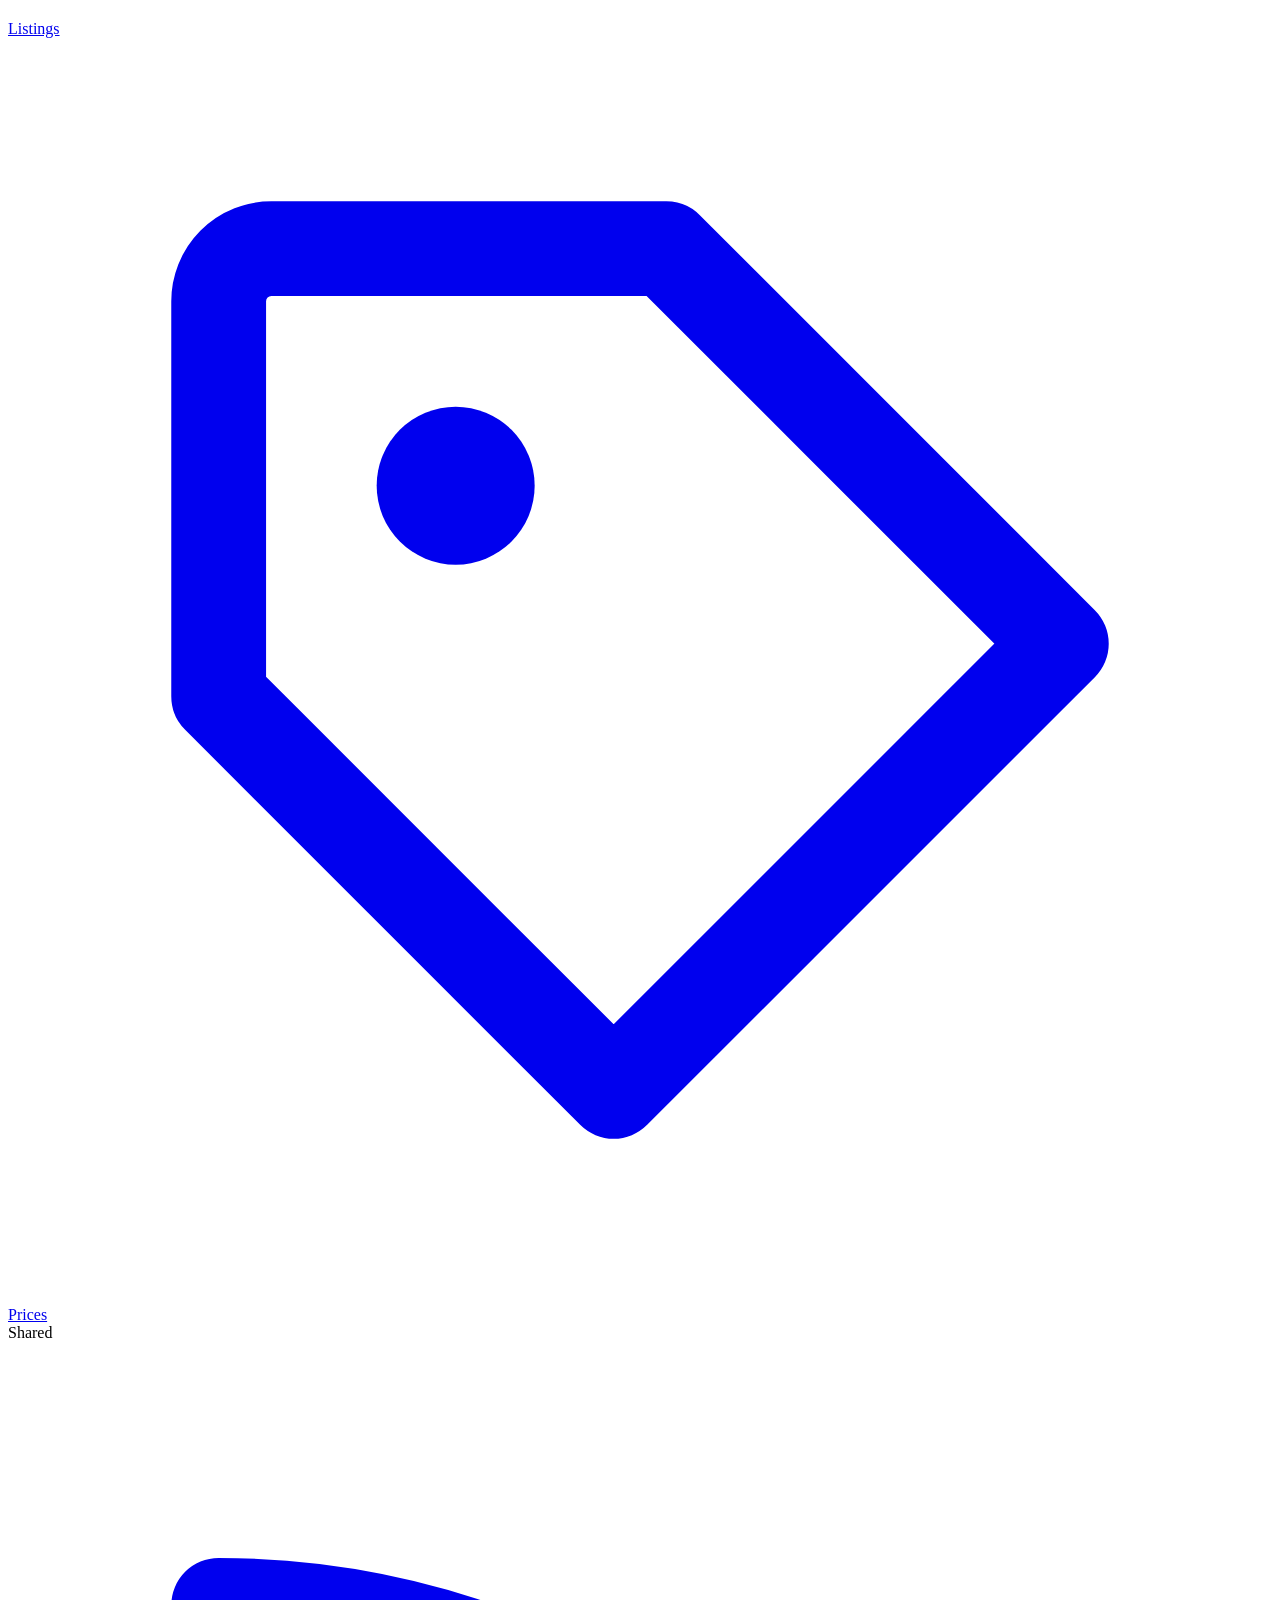
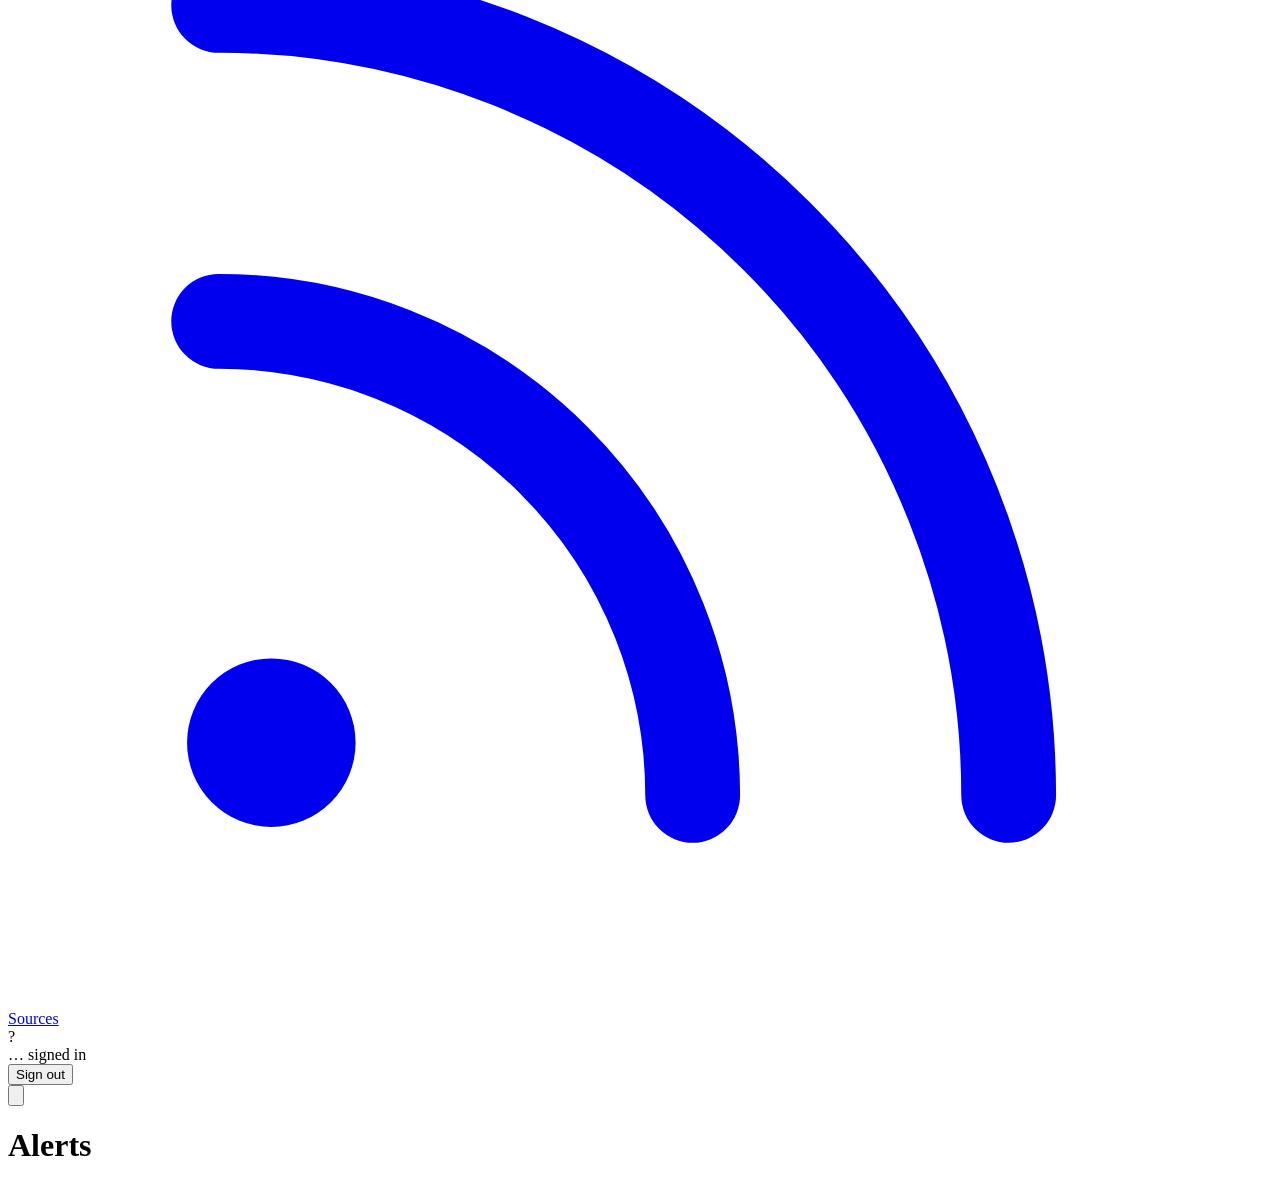
==== commit 5797ce66: "Price listings per unit and add a "good deals only" seeker filter Every new listing a seeker would w" ====
--- a/web/app/index.html
+++ b/web/app/index.html
@@ -38,6 +38,10 @@
       <a href="#/listings" data-route="listings">
         <svg viewBox="0 0 24 24"><rect x="4" y="5" width="16" height="14" rx="2.5" stroke="currentColor" stroke-width="1.8" fill="none"/><path d="M8 10h8M8 14h5" stroke="currentColor" stroke-width="1.8" stroke-linecap="round"/></svg>
         <span>Listings</span>
+      </a>
+      <a href="#/prices" data-route="prices">
+        <svg viewBox="0 0 24 24"><path d="M4 12.5V5a1 1 0 0 1 1-1h7.5l7.5 7.5-8.5 8.5L4 12.5Z" stroke="currentColor" stroke-width="1.8" fill="none" stroke-linejoin="round"/><circle cx="8.5" cy="8.5" r="1.5" fill="currentColor"/></svg>
+        <span>Prices</span>
       </a>
       <div class="nav-group" id="nav-shared">
         <span class="nav-label">Shared</span>
